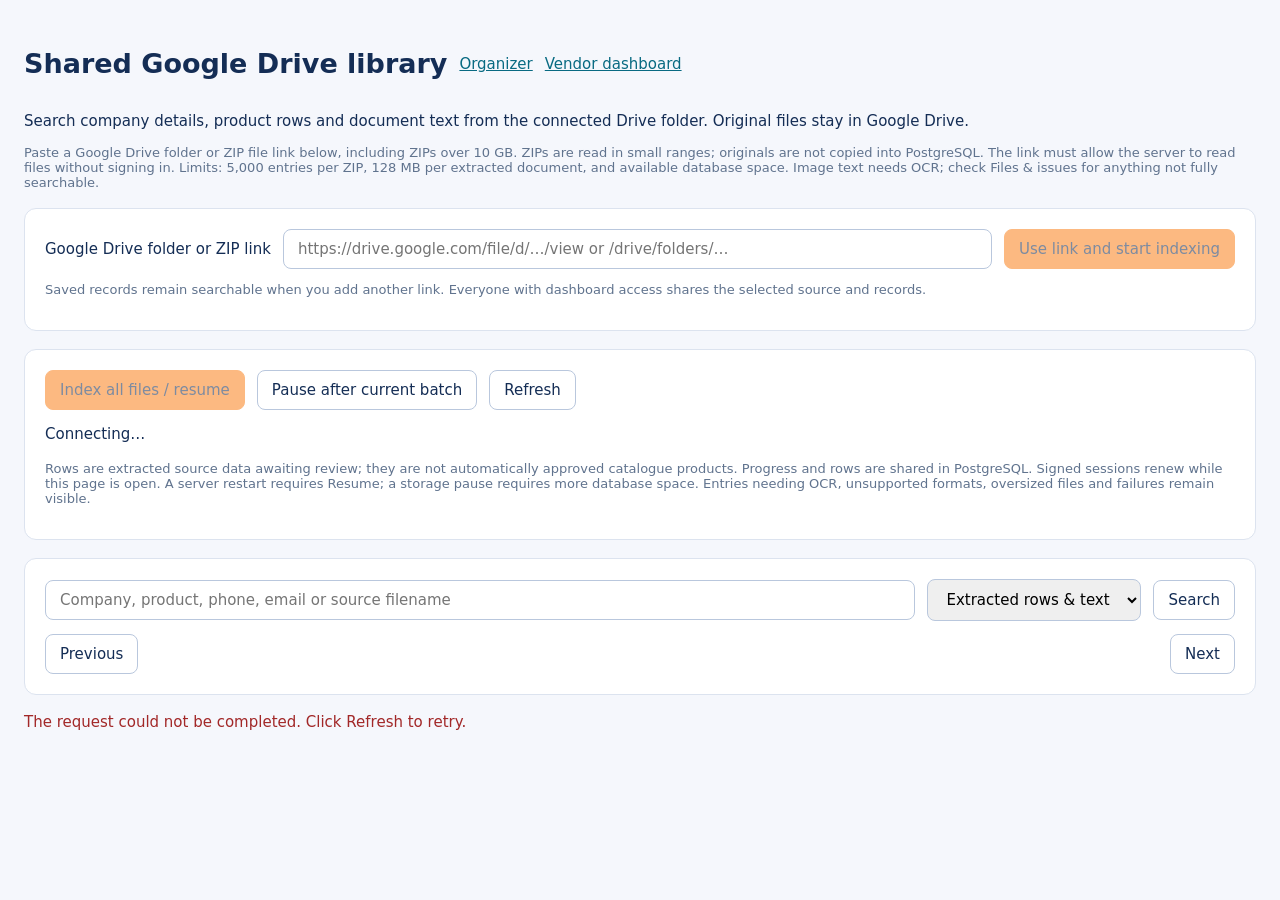
==== data-organizer/app/dashboard/static/drive-library.html @ d2bd635f "Allow Drive indexing resume after a server restart" ====
<!doctype html>
<html lang="en"><head><meta charset="utf-8"><meta name="viewport" content="width=device-width,initial-scale=1"><title>Shared Google Drive library</title>
<style>
body{font:15px system-ui,sans-serif;background:#f5f7fc;color:#142d55;margin:0}main{max-width:1320px;margin:30px auto;padding:0 24px}h1{font-size:27px}button,input,select{font:inherit;padding:10px 14px;border:1px solid #b9c7dd;border-radius:8px}button{cursor:pointer;background:white;color:#142d55}button.primary{background:#fa811b;border-color:#fa811b}button:disabled{opacity:.55;cursor:wait}input{flex:1;min-width:180px}a{color:#086a82}.row{display:flex;gap:12px;flex-wrap:wrap;align-items:center}.card{background:white;border:1px solid #dce3ef;border-radius:12px;padding:20px;margin:18px 0}.muted{color:#60738e;font-size:13px}.error{color:#a22828}.table{overflow:auto}table{width:100%;border-collapse:collapse;font-size:13px}td,th{text-align:left;border-bottom:1px solid #e0e7ef;padding:10px;vertical-align:top;overflow-wrap:anywhere}td{max-width:440px}pre{white-space:pre-wrap;overflow-wrap:anywhere;margin:0;font:12px system-ui}details{margin-top:6px}.metrics{font-size:18px;font-weight:600}.pager{justify-content:space-between}
</style></head><body><main>
<div class="row"><h1>Shared Google Drive library</h1><a href="/#/source">Organizer</a><a href="/#/vendor">Vendor dashboard</a></div>
<p>Search company details, product rows and document text from the connected Drive folder. Original files stay in Google Drive.</p>
<p class="muted">Paste a Google Drive folder or ZIP file link below, including ZIPs over 10 GB. ZIPs are read in small ranges; originals are not copied into PostgreSQL. The link must allow the server to read files without signing in. Limits: 5,000 entries per ZIP, 128 MB per extracted document, and available database space. Image text needs OCR; check Files &amp; issues for anything not fully searchable.</p>
<div class="card"><form id="source" class="row"><label for="driveLink">Google Drive folder or ZIP link</label><input id="driveLink" type="url" required maxlength="2048" placeholder="https://drive.google.com/file/d/…/view or /drive/folders/…"><button class="primary" id="useLink">Use link and start indexing</button></form><p id="selectedSource" class="muted"></p><p class="muted">Saved records remain searchable when you add another link. Everyone with dashboard access shares the selected source and records.</p></div>
<div class="card"><div class="row"><button class="primary" id="start">Index all files / resume</button><button id="pause">Pause after current batch</button><button id="refresh">Refresh</button></div>
<p id="action" role="status" aria-live="polite"></p><p id="state">Connecting…</p><p id="updated" class="muted"></p><p id="storage" class="muted"></p><p class="metrics" id="counts"></p><p class="muted">Rows are extracted source data awaiting review; they are not automatically approved catalogue products. Progress and rows are shared in PostgreSQL. Signed sessions renew while this page is open. A server restart requires Resume; a storage pause requires more database space. Entries needing OCR, unsupported formats, oversized files and failures remain visible.</p></div>
<div class="card"><form id="search" class="row"><input id="q" aria-label="Search all Drive data" placeholder="Company, product, phone, email or source filename"><select id="mode" aria-label="Search scope"><option value="records">Extracted rows &amp; text</option><option value="files">Files &amp; issues</option></select><button>Search</button></form><p id="resultCount" class="muted"></p><div class="table"><table><thead id="head"></thead><tbody id="results"></tbody></table></div><div class="row pager"><button id="prev">Previous</button><span id="page"></span><button id="next">Next</button></div></div>
<p id="error" class="error" role="alert"></p>
</main><script>
'use strict';
const $=id=>document.getElementById(id);let offset=0,total=0,busy=false,lastCount=0,sourceLoaded=false,storageBlocked=false,authFailed=false,renewing=null,running=false,actionPending=false,pauseRequested=false;
const fragment=location.hash.slice(1);if(fragment){sessionStorage.setItem('drive_library_session',fragment);history.replaceState(null,'',location.pathname);}
$('start').disabled=true;$('useLink').disabled=true;
async function renewSession(){
 if(renewing)return renewing;
 renewing=(async()=>{
  const headers={},master=sessionStorage.getItem('organizer_token'),scoped=sessionStorage.getItem('drive_library_session');
  if(master)headers['X-Token']=master;if(scoped)headers['X-Upload-Token']=scoped;
  const response=await fetch('/api/vendor-uploads/session',{method:'POST',headers,signal:AbortSignal.timeout(30000)});
  let data;try{data=JSON.parse(await response.text());}catch{data=null;}
  if(response.status===401){authFailed=true;$('start').disabled=true;$('useLink').disabled=true;$('state').textContent='Sign-in expired. The displayed progress may be out of date.';throw Error('Open the Drive library again from your signed-in dashboard. Saved records are kept.');}
  if(!response.ok||!data?.token)throw Error('Could not renew the session. Click Refresh to reconnect.');
  sessionStorage.setItem('drive_library_session',data.token);authFailed=false;
 })();
 try{await renewing;}finally{renewing=null;}
}
async function api(path,method='GET',body=null,renewed=false){
 const headers={};const token=sessionStorage.getItem('organizer_token'),scoped=sessionStorage.getItem('drive_library_session');
 if(scoped&&!token&&Number(scoped.split(':')[0])*1000<Date.now()+60000&&!renewed){await renewSession();return api(path,method,body,true);}
 if(token)headers['X-Token']=token;if(scoped)headers['X-Upload-Token']=scoped;
 if(body!==null)headers['Content-Type']='application/json';
 const response=await fetch('/api/drive-index/'+path,{method,headers,cache:'no-store',signal:AbortSignal.timeout(30000),...(body!==null?{body:JSON.stringify(body)}:{})});
 if(response.status===401&&!renewed){await renewSession();return api(path,method,body,true);}
 if(response.status===401){authFailed=true;$('start').disabled=true;$('useLink').disabled=true;$('state').textContent='Sign-in expired. The displayed progress may be out of date.';throw Error('Open the library again from your signed-in dashboard. Saved records are kept.');}
 const data=await response.json().catch(()=>null);if(!response.ok)throw Error(data?.detail||'The request could not be completed. Click Refresh to retry.');if(!data)throw Error('The server response was interrupted. Click Refresh to reconnect.');return data;
}
async function guard(fn){try{$('error').textContent='';await fn();}catch(e){$('error').textContent=e.message;}}
function controls(){
 $('start').disabled=actionPending||running||storageBlocked||authFailed;
 $('useLink').disabled=actionPending||running||storageBlocked||authFailed;
 $('pause').disabled=actionPending||!running||pauseRequested||authFailed;
 $('start').textContent=running?'Indexing…':'Index all files / resume';
 $('useLink').textContent=running?'Indexing current source…':'Use link and start indexing';
 $('pause').textContent=pauseRequested?'Pause requested…':'Pause after current batch';
}
async function command(path,body=null){
 if(actionPending)return;
 actionPending=true;controls();$('action').textContent=path==='pause'?'Requesting pause…':'Starting indexing…';
 try{
  const result=await api(path,'POST',body);
  if(path==='pause'){pauseRequested=true;$('action').textContent='Pause requested. The current file read or batch will finish before stopping.';}
  else{$('action').textContent=result.started===false?'Indexing is already running. Progress updates automatically.':'Indexing started. Progress updates automatically.';}
  await status();
 }finally{actionPending=false;controls();}
}
function cell(row,text){const td=document.createElement('td');td.textContent=text??'';row.append(td);return td;}
function sourceLink(where,url,label){if(!/^https:\/\/drive\.google\.com\/file\/d\/[\w-]+\/view$/.test(url||''))return;const a=document.createElement('a');a.href=url;a.target='_blank';a.rel='noopener noreferrer';a.textContent=label;where.append(a);}
async function status(){const data=await api('status');$('state').textContent=data.status+': '+data.message;const c=data.counts;$('counts').textContent=`${data.entries.toLocaleString()} file/archive entries · ${data.records.toLocaleString()} searchable source rows · ${(c.indexed||0).toLocaleString()} files indexed · ${((c.blocked||0)+(c.failed||0)+(c.unsupported||0)+(c.needs_ocr||0)+(c.partial||0)).toLocaleString()} entries need attention`;
 const capacity=data.storage;storageBlocked=Boolean(capacity?.limit_reached);
 $('storage').textContent=capacity?`Database used: ${(capacity.used_bytes/1024**2).toFixed(1)} MiB · Indexing safety budget: ${(capacity.index_budget_bytes/1024**2).toFixed(0)} MiB.`:'';
 if(storageBlocked){$('state').textContent='Paused — database storage limit reached. Saved rows remain searchable. More database capacity or safely freed storage is required; clicking Resume cannot add space.';$('storage').className='error';}else{$('storage').className='muted';}
 running=data.status==='running'&&data.worker_active!==false;if(!running){pauseRequested=false;if($('action').textContent.startsWith('Pause requested'))$('action').textContent='Indexing paused. Saved rows are kept.';}controls();
 if(data.status==='running'&&!running&&!storageBlocked)$('state').textContent='Indexing stopped after a server restart. Click Resume to continue from saved records.';
 $('updated').textContent=data.updated_at?'Last activity: '+new Date(data.updated_at).toLocaleString()+'. Progress refreshes every 5 seconds; a large file can take longer.':'';
 if(!sourceLoaded){$('driveLink').value=data.source_link||'';sourceLoaded=true;}$('selectedSource').textContent=data.source_link?'Current shared source: '+data.source_link:'Paste a folder or ZIP link to begin.';
 return data;
}
async function search(){const files=$('mode').value==='files';const data=await api('search?entries='+files+'&offset='+offset+'&q='+encodeURIComponent($('q').value));total=data.total;$('results').replaceChildren();$('head').replaceChildren();const header=document.createElement('tr');for(const name of files?['Source / ZIP member','Bytes','Status','Issue']:['Company','Product / type','Source','Extracted data']){const th=document.createElement('th');th.textContent=name;header.append(th);}$('head').append(header);
 for(const item of data.items){const row=document.createElement('tr');if(files){const td=cell(row,item.member_path?item.source_name+' / '+item.member_path:item.source_name);td.append(document.createElement('br'));sourceLink(td,item.url,'Open original in Drive');cell(row,Number(item.size_bytes).toLocaleString());cell(row,item.status);cell(row,item.error);}else{cell(row,item.company);cell(row,item.product||item.kind);const td=cell(row,[item.record.source_name,item.record.member_path].filter(Boolean).join(' / '));td.append(document.createElement('br'));sourceLink(td,item.record.source_url,'Open original in Drive');const details=document.createElement('details');const summary=document.createElement('summary');summary.textContent=JSON.stringify(item.record.values||item.record.text||item.record).slice(0,220);const pre=document.createElement('pre');pre.textContent=JSON.stringify(item.record,null,2);details.append(summary,pre);cell(row,'').append(details);}$('results').append(row);}
 $('resultCount').textContent=total.toLocaleString()+' matching '+(files?'entries':'source rows');$('page').textContent=total?`${offset+1}–${Math.min(offset+100,total)} of ${total}`:'No results yet';$('prev').disabled=offset===0;$('next').disabled=offset+100>=total;
}
$('search').onsubmit=e=>{e.preventDefault();offset=0;guard(search);};$('mode').onchange=()=>{offset=0;guard(search);};$('prev').onclick=()=>{offset=Math.max(0,offset-100);guard(search);};$('next').onclick=()=>{offset+=100;guard(search);};$('refresh').onclick=()=>guard(async()=>{await status();await search();});$('start').onclick=()=>guard(()=>command('start'));$('pause').onclick=()=>guard(()=>command('pause'));
$('source').onsubmit=e=>{e.preventDefault();guard(async()=>{await command('start',{link:$('driveLink').value.trim()});await search();});};
guard(async()=>{await status();await search();});setInterval(()=>{if(!busy&&!authFailed){busy=true;guard(async()=>{const data=await status();if(data.records!==lastCount&&offset===0&&$('mode').value==='records')await search();lastCount=data.records;}).finally(()=>busy=false);}},5000);
</script></body></html>
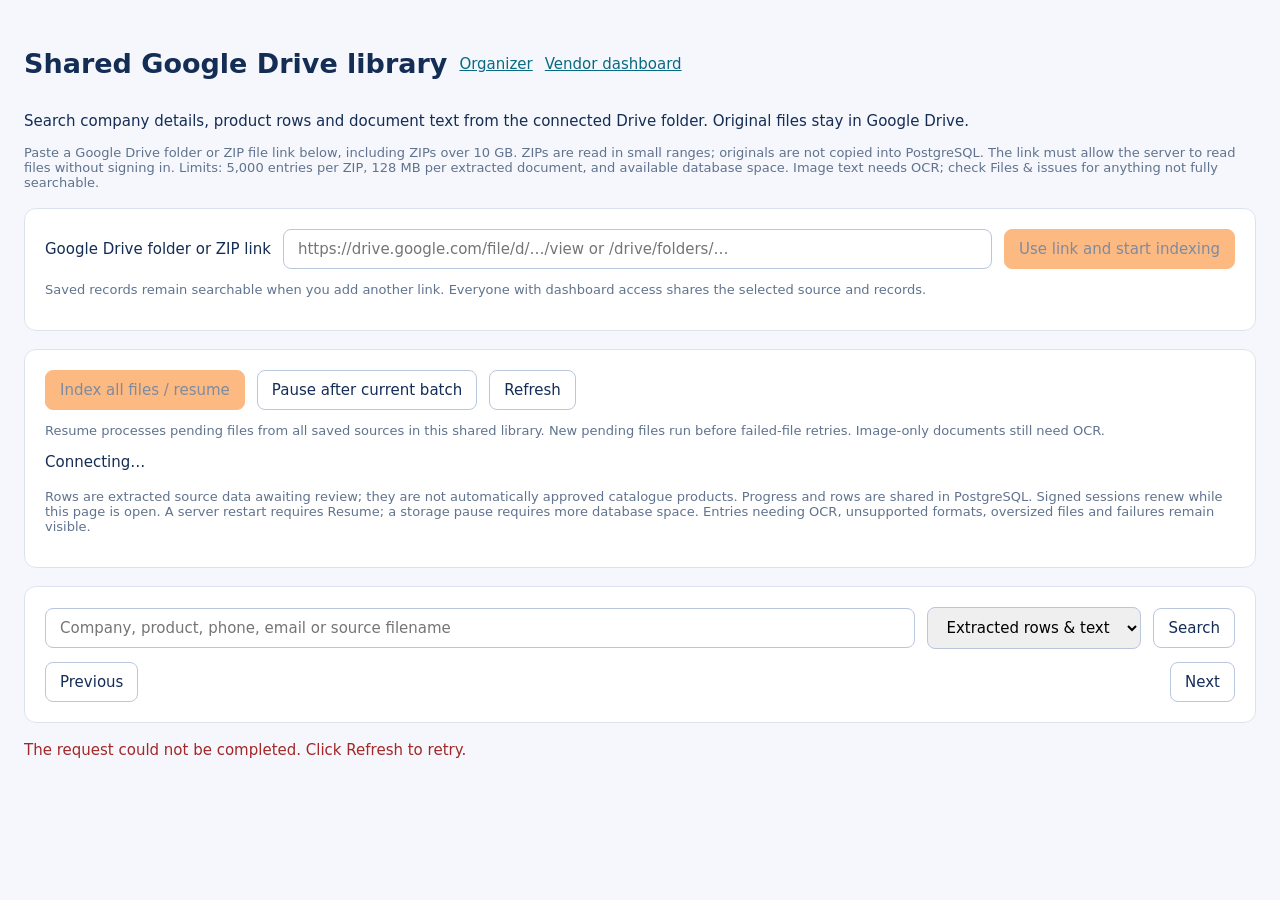
==== commit 62bc6aef: "Resume all saved Drive sources and reuse bounded archive readers" ====
--- a/data-organizer/app/dashboard/static/drive-library.html
+++ b/data-organizer/app/dashboard/static/drive-library.html
@@ -7,7 +7,7 @@
 <p>Search company details, product rows and document text from the connected Drive folder. Original files stay in Google Drive.</p>
 <p class="muted">Paste a Google Drive folder or ZIP file link below, including ZIPs over 10 GB. ZIPs are read in small ranges; originals are not copied into PostgreSQL. The link must allow the server to read files without signing in. Limits: 5,000 entries per ZIP, 128 MB per extracted document, and available database space. Image text needs OCR; check Files &amp; issues for anything not fully searchable.</p>
 <div class="card"><form id="source" class="row"><label for="driveLink">Google Drive folder or ZIP link</label><input id="driveLink" type="url" required maxlength="2048" placeholder="https://drive.google.com/file/d/…/view or /drive/folders/…"><button class="primary" id="useLink">Use link and start indexing</button></form><p id="selectedSource" class="muted"></p><p class="muted">Saved records remain searchable when you add another link. Everyone with dashboard access shares the selected source and records.</p></div>
-<div class="card"><div class="row"><button class="primary" id="start">Index all files / resume</button><button id="pause">Pause after current batch</button><button id="refresh">Refresh</button></div>
+<div class="card"><div class="row"><button class="primary" id="start">Index all files / resume</button><button id="pause">Pause after current batch</button><button id="refresh">Refresh</button></div><p class="muted">Resume processes pending files from all saved sources in this shared library. New pending files run before failed-file retries. Image-only documents still need OCR.</p>
 <p id="action" role="status" aria-live="polite"></p><p id="state">Connecting…</p><p id="updated" class="muted"></p><p id="storage" class="muted"></p><p class="metrics" id="counts"></p><p class="muted">Rows are extracted source data awaiting review; they are not automatically approved catalogue products. Progress and rows are shared in PostgreSQL. Signed sessions renew while this page is open. A server restart requires Resume; a storage pause requires more database space. Entries needing OCR, unsupported formats, oversized files and failures remain visible.</p></div>
 <div class="card"><form id="search" class="row"><input id="q" aria-label="Search all Drive data" placeholder="Company, product, phone, email or source filename"><select id="mode" aria-label="Search scope"><option value="records">Extracted rows &amp; text</option><option value="files">Files &amp; issues</option></select><button>Search</button></form><p id="resultCount" class="muted"></p><div class="table"><table><thead id="head"></thead><tbody id="results"></tbody></table></div><div class="row pager"><button id="prev">Previous</button><span id="page"></span><button id="next">Next</button></div></div>
 <p id="error" class="error" role="alert"></p>
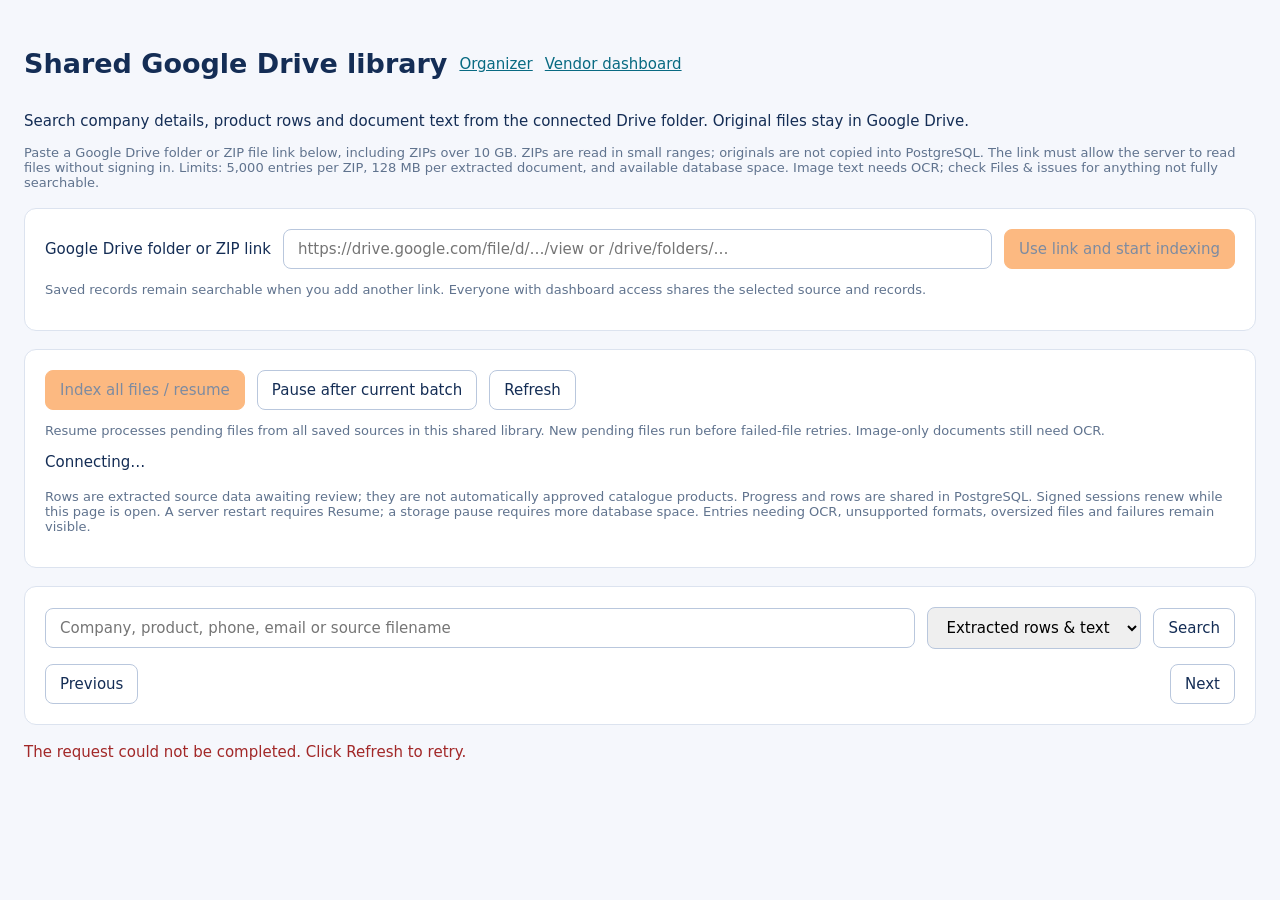
==== commit 20d2d235: "Make catalogue search and refresh responsive and prevent stale results" ====
--- a/data-organizer/app/dashboard/static/drive-library.html
+++ b/data-organizer/app/dashboard/static/drive-library.html
@@ -9,12 +9,21 @@
 <div class="card"><form id="source" class="row"><label for="driveLink">Google Drive folder or ZIP link</label><input id="driveLink" type="url" required maxlength="2048" placeholder="https://drive.google.com/file/d/…/view or /drive/folders/…"><button class="primary" id="useLink">Use link and start indexing</button></form><p id="selectedSource" class="muted"></p><p class="muted">Saved records remain searchable when you add another link. Everyone with dashboard access shares the selected source and records.</p></div>
 <div class="card"><div class="row"><button class="primary" id="start">Index all files / resume</button><button id="pause">Pause after current batch</button><button id="refresh">Refresh</button></div><p class="muted">Resume processes pending files from all saved sources in this shared library. New pending files run before failed-file retries. Image-only documents still need OCR.</p>
 <p id="action" role="status" aria-live="polite"></p><p id="state">Connecting…</p><p id="updated" class="muted"></p><p id="storage" class="muted"></p><p class="metrics" id="counts"></p><p class="muted">Rows are extracted source data awaiting review; they are not automatically approved catalogue products. Progress and rows are shared in PostgreSQL. Signed sessions renew while this page is open. A server restart requires Resume; a storage pause requires more database space. Entries needing OCR, unsupported formats, oversized files and failures remain visible.</p></div>
-<div class="card"><form id="search" class="row"><input id="q" aria-label="Search all Drive data" placeholder="Company, product, phone, email or source filename"><select id="mode" aria-label="Search scope"><option value="records">Extracted rows &amp; text</option><option value="files">Files &amp; issues</option></select><button>Search</button></form><p id="resultCount" class="muted"></p><div class="table"><table><thead id="head"></thead><tbody id="results"></tbody></table></div><div class="row pager"><button id="prev">Previous</button><span id="page"></span><button id="next">Next</button></div></div>
+<div class="card"><form id="search" class="row"><input id="q" aria-label="Search all Drive data" placeholder="Company, product, phone, email or source filename"><select id="mode" aria-label="Search scope"><option value="records">Extracted rows &amp; text</option><option value="files">Files &amp; issues</option></select><button id="searchButton">Search</button><button type="button" id="catalogueRefresh" hidden>Refresh catalogue</button></form><p id="searchStatus" role="status" aria-live="polite"></p><p id="searchError" class="error" role="alert"></p><p id="resultCount" class="muted"></p><div class="table"><table><thead id="head"></thead><tbody id="results"></tbody></table></div><div class="row pager"><button id="prev">Previous</button><span id="page"></span><button id="next">Next</button></div></div>
 <p id="error" class="error" role="alert"></p>
 </main><script>
 'use strict';
 const $=id=>document.getElementById(id);let offset=0,total=0,busy=false,lastCount=0,sourceLoaded=false,storageBlocked=false,authFailed=false,renewing=null,running=false,actionPending=false,pauseRequested=false;
-const fragment=location.hash.slice(1);if(fragment){sessionStorage.setItem('drive_library_session',fragment);history.replaceState(null,'',location.pathname);}
+let searchController=null,searchSequence=0,searchTimer=null,displayedOffset=0;
+const fragment=location.hash.slice(1);if(fragment){sessionStorage.setItem('drive_library_session',fragment);history.replaceState(null,'',location.pathname+location.search);}
+const catalogueMode=new URLSearchParams(location.search).get('view')==='catalogue';
+if(catalogueMode){
+ document.title='Catalogue and price records';document.querySelector('h1').textContent=document.title;
+ $('source').closest('.card').hidden=true;$('start').closest('.card').hidden=true;
+ const intro=document.querySelectorAll('main > p');intro[0].textContent='Search product names, vendors and extracted prices from Google Drive. These source rows need review and are not approved catalogue products. Original files stay in Drive.';intro[1].hidden=true;
+ $('mode').replaceChildren(new Option('Catalogue & price rows — needs review','product'));$('q').placeholder='Search product, vendor, SKU or price';$('catalogueRefresh').hidden=false;
+ $('resultCount').textContent='Loading catalogue rows…';
+}
 $('start').disabled=true;$('useLink').disabled=true;
 async function renewSession(){
  if(renewing)return renewing;
@@ -29,13 +38,14 @@
  })();
  try{await renewing;}finally{renewing=null;}
 }
-async function api(path,method='GET',body=null,renewed=false){
+async function api(path,method='GET',body=null,renewed=false,signal=null){
  const headers={};const token=sessionStorage.getItem('organizer_token'),scoped=sessionStorage.getItem('drive_library_session');
- if(scoped&&!token&&Number(scoped.split(':')[0])*1000<Date.now()+60000&&!renewed){await renewSession();return api(path,method,body,true);}
+ if(scoped&&!token&&Number(scoped.split(':')[0])*1000<Date.now()+60000&&!renewed){await renewSession();return api(path,method,body,true,signal);}
  if(token)headers['X-Token']=token;if(scoped)headers['X-Upload-Token']=scoped;
  if(body!==null)headers['Content-Type']='application/json';
- const response=await fetch('/api/drive-index/'+path,{method,headers,cache:'no-store',signal:AbortSignal.timeout(30000),...(body!==null?{body:JSON.stringify(body)}:{})});
- if(response.status===401&&!renewed){await renewSession();return api(path,method,body,true);}
+ const timeout=AbortSignal.timeout(30000);
+ const response=await fetch('/api/drive-index/'+path,{method,headers,cache:'no-store',signal:signal?AbortSignal.any([signal,timeout]):timeout,...(body!==null?{body:JSON.stringify(body)}:{})});
+ if(response.status===401&&!renewed){await renewSession();return api(path,method,body,true,signal);}
  if(response.status===401){authFailed=true;$('start').disabled=true;$('useLink').disabled=true;$('state').textContent='Sign-in expired. The displayed progress may be out of date.';throw Error('Open the library again from your signed-in dashboard. Saved records are kept.');}
  const data=await response.json().catch(()=>null);if(!response.ok)throw Error(data?.detail||'The request could not be completed. Click Refresh to retry.');if(!data)throw Error('The server response was interrupted. Click Refresh to reconnect.');return data;
 }
@@ -61,6 +71,7 @@
 function cell(row,text){const td=document.createElement('td');td.textContent=text??'';row.append(td);return td;}
 function sourceLink(where,url,label){if(!/^https:\/\/drive\.google\.com\/file\/d\/[\w-]+\/view$/.test(url||''))return;const a=document.createElement('a');a.href=url;a.target='_blank';a.rel='noopener noreferrer';a.textContent=label;where.append(a);}
 async function status(){const data=await api('status');$('state').textContent=data.status+': '+data.message;const c=data.counts;$('counts').textContent=`${data.entries.toLocaleString()} file/archive entries · ${data.records.toLocaleString()} searchable source rows · ${(c.indexed||0).toLocaleString()} files indexed · ${((c.blocked||0)+(c.failed||0)+(c.unsupported||0)+(c.needs_ocr||0)+(c.partial||0)).toLocaleString()} entries need attention`;
+ const grouped=Math.max(0,(data.raw_records??data.records)-data.records);if(grouped)$('counts').textContent+=` · ${grouped.toLocaleString()} repeated source rows grouped`;
  const capacity=data.storage;storageBlocked=Boolean(capacity?.limit_reached);
  $('storage').textContent=capacity?`Database used: ${(capacity.used_bytes/1024**2).toFixed(1)} MiB · Indexing safety budget: ${(capacity.index_budget_bytes/1024**2).toFixed(0)} MiB.`:'';
  if(storageBlocked){$('state').textContent='Paused — database storage limit reached. Saved rows remain searchable. More database capacity or safely freed storage is required; clicking Resume cannot add space.';$('storage').className='error';}else{$('storage').className='muted';}
@@ -70,11 +81,31 @@
  if(!sourceLoaded){$('driveLink').value=data.source_link||'';sourceLoaded=true;}$('selectedSource').textContent=data.source_link?'Current shared source: '+data.source_link:'Paste a folder or ZIP link to begin.';
  return data;
 }
-async function search(){const files=$('mode').value==='files';const data=await api('search?entries='+files+'&offset='+offset+'&q='+encodeURIComponent($('q').value));total=data.total;$('results').replaceChildren();$('head').replaceChildren();const header=document.createElement('tr');for(const name of files?['Source / ZIP member','Bytes','Status','Issue']:['Company','Product / type','Source','Extracted data']){const th=document.createElement('th');th.textContent=name;header.append(th);}$('head').append(header);
- for(const item of data.items){const row=document.createElement('tr');if(files){const td=cell(row,item.member_path?item.source_name+' / '+item.member_path:item.source_name);td.append(document.createElement('br'));sourceLink(td,item.url,'Open original in Drive');cell(row,Number(item.size_bytes).toLocaleString());cell(row,item.status);cell(row,item.error);}else{cell(row,item.company);cell(row,item.product||item.kind);const td=cell(row,[item.record.source_name,item.record.member_path].filter(Boolean).join(' / '));td.append(document.createElement('br'));sourceLink(td,item.record.source_url,'Open original in Drive');const details=document.createElement('details');const summary=document.createElement('summary');summary.textContent=JSON.stringify(item.record.values||item.record.text||item.record).slice(0,220);const pre=document.createElement('pre');pre.textContent=JSON.stringify(item.record,null,2);details.append(summary,pre);cell(row,'').append(details);}$('results').append(row);}
- $('resultCount').textContent=total.toLocaleString()+' matching '+(files?'entries':'source rows');$('page').textContent=total?`${offset+1}–${Math.min(offset+100,total)} of ${total}`:'No results yet';$('prev').disabled=offset===0;$('next').disabled=offset+100>=total;
+async function search({refresh=false}={}){
+ clearTimeout(searchTimer);searchController?.abort();const controller=new AbortController();searchController=controller;const sequence=++searchSequence;
+ const query=$('q').value.trim(),requestedOffset=offset,files=$('mode').value==='files',products=$('mode').value==='product';
+ $('search').setAttribute('aria-busy','true');$('searchButton').textContent='Searching…';$('catalogueRefresh').textContent=refresh?'Refreshing…':'Refresh catalogue';$('prev').disabled=true;$('next').disabled=true;
+ $('searchError').textContent='';$('searchStatus').textContent=refresh?'Refreshing saved catalogue records…':query?`Searching for “${query}”…`:'Loading saved records…';
+ try{
+ const data=await api('search?entries='+files+'&offset='+requestedOffset+'&q='+encodeURIComponent(query)+(products?'&kind=product':''),'GET',null,false,controller.signal);
+ if(sequence!==searchSequence)return;
+ total=data.total;offset=requestedOffset;displayedOffset=offset;$('results').replaceChildren();$('head').replaceChildren();const header=document.createElement('tr');for(const name of files?['Source / ZIP member','Bytes','Status','Issue']:products?['Company','Product','Price (as extracted)','Copies','Source','Extracted data']:['Company','Product / type','Copies','Source','Extracted data']){const th=document.createElement('th');th.textContent=name;header.append(th);}$('head').append(header);
+ for(const item of data.items){const row=document.createElement('tr');if(files){const td=cell(row,item.member_path?item.source_name+' / '+item.member_path:item.source_name);td.append(document.createElement('br'));sourceLink(td,item.url,'Open original in Drive');cell(row,Number(item.size_bytes).toLocaleString());cell(row,item.status);cell(row,item.error);}else{cell(row,item.company);cell(row,item.product||item.kind);if(products)cell(row,item.record.price??'');cell(row,item.copies??1);const td=cell(row,[item.record.source_name,item.record.member_path].filter(Boolean).join(' / '));td.append(document.createElement('br'));sourceLink(td,item.record.source_url,'Open original in Drive');const details=document.createElement('details');const summary=document.createElement('summary');summary.textContent=JSON.stringify(item.record.values||item.record.text||item.record).slice(0,220);const pre=document.createElement('pre');pre.textContent=JSON.stringify(item.record,null,2);details.append(summary,pre);cell(row,'').append(details);}$('results').append(row);}
+ $('resultCount').textContent=total.toLocaleString()+' matching '+(files?'entries':products?'catalogue / price source rows — needs review':'source rows')+(files?'':' · Exact repeated copies shown once; different prices and specifications stay separate.');$('page').textContent=total?`${offset+1}–${Math.min(offset+100,total)} of ${total}`:'No results yet';$('prev').disabled=offset===0;$('next').disabled=offset+100>=total;
+ if(!data.items.length){const row=document.createElement('tr');const td=cell(row,query?`No saved records match “${query}”. Try a company name, product or SKU, or clear the search.`:'No saved records are available for this selection yet.');td.colSpan=header.children.length;$('results').append(row);}
+ $('searchStatus').textContent=`${refresh?'Catalogue refreshed':'Search complete'} at ${new Date().toLocaleTimeString()}${query?` · “${query}”`:''} · ${total.toLocaleString()} matching records.`;
+ }catch(e){
+  if(sequence!==searchSequence||controller.signal.aborted)return;
+  offset=displayedOffset;
+  $('searchStatus').textContent='Could not update results. Any rows still shown are from the previous successful search.';
+  $('searchError').textContent=e.name==='TimeoutError'?'The server took too long to respond. Click Search or Refresh catalogue to retry.':e.name==='TypeError'?'The connection was interrupted. Click Search or Refresh catalogue to retry.':e.message;
+ }finally{
+  if(sequence===searchSequence){searchController=null;$('search').setAttribute('aria-busy','false');$('searchButton').textContent='Search';$('catalogueRefresh').textContent='Refresh catalogue';$('prev').disabled=offset===0;$('next').disabled=offset+100>=total;}
+ }
 }
 $('search').onsubmit=e=>{e.preventDefault();offset=0;guard(search);};$('mode').onchange=()=>{offset=0;guard(search);};$('prev').onclick=()=>{offset=Math.max(0,offset-100);guard(search);};$('next').onclick=()=>{offset+=100;guard(search);};$('refresh').onclick=()=>guard(async()=>{await status();await search();});$('start').onclick=()=>guard(()=>command('start'));$('pause').onclick=()=>guard(()=>command('pause'));
+$('q').oninput=()=>{clearTimeout(searchTimer);searchController?.abort();searchSequence++;$('searchStatus').textContent='Waiting for search…';$('prev').disabled=true;$('next').disabled=true;searchTimer=setTimeout(()=>{offset=0;guard(search);},450);};
 $('source').onsubmit=e=>{e.preventDefault();guard(async()=>{await command('start',{link:$('driveLink').value.trim()});await search();});};
-guard(async()=>{await status();await search();});setInterval(()=>{if(!busy&&!authFailed){busy=true;guard(async()=>{const data=await status();if(data.records!==lastCount&&offset===0&&$('mode').value==='records')await search();lastCount=data.records;}).finally(()=>busy=false);}},5000);
+$('catalogueRefresh').onclick=()=>guard(()=>search({refresh:true}));
+guard(async()=>{if(!catalogueMode)await status();await search();});if(!catalogueMode)setInterval(()=>{if(!busy&&!authFailed){busy=true;guard(async()=>{const data=await status();if(data.records!==lastCount&&offset===0&&$('mode').value==='records')await search();lastCount=data.records;}).finally(()=>busy=false);}},5000);
 </script></body></html>
